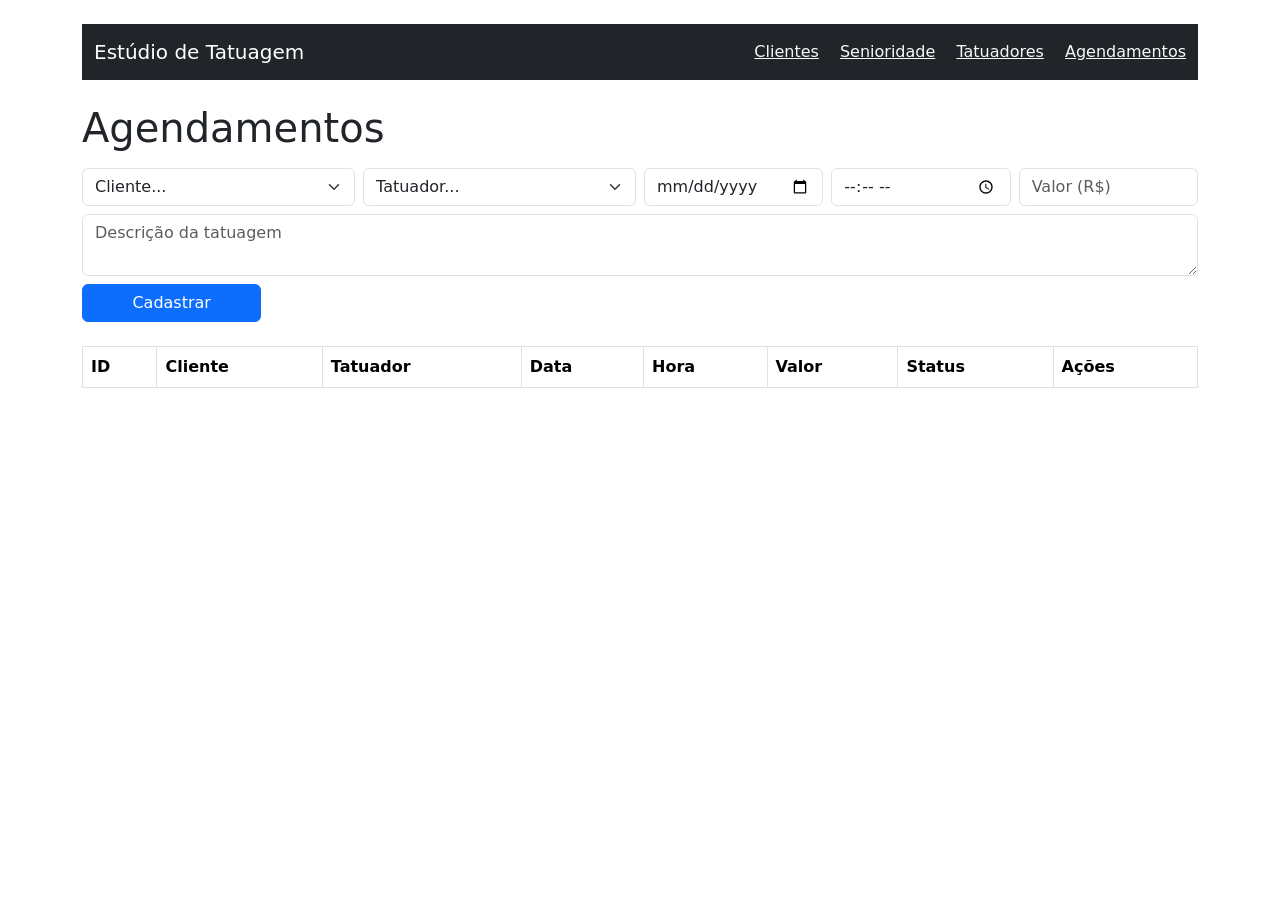
==== frontend/agendamentos.html @ 02c7ffcb "fazendo o agendamento" ====
<!DOCTYPE html>
<html lang="pt-br">
<head>
  <meta charset="UTF-8">
  <title>Agendamentos — Estúdio de Tatuagem</title>
  <link href="https://cdn.jsdelivr.net/npm/bootstrap@5.3.0/dist/css/bootstrap.min.css" rel="stylesheet">
</head>
<body class="container py-4">

  <nav class="navbar navbar-dark bg-dark mb-4">
    <div class="container">
      <span class="navbar-brand">Estúdio de Tatuagem</span>
      <div>
        <a href="clientes.html" class="text-light me-3">Clientes</a>
        <a href="senioridade.html" class="text-light me-3">Senioridade</a>
        <a href="tatuadores.html" class="text-light me-3">Tatuadores</a>
        <a href="agendamentos.html" class="text-light">Agendamentos</a>
      </div>
    </div>
  </nav>

  <h1>Agendamentos</h1>

  <!-- Formulário para cadastrar novo agendamento -->
  <form id="form-agendamento" class="row g-2 mt-2 mb-4">
    <div class="col-md-3">
      <select id="idcliente" class="form-select" required>
        <option value="">Cliente...</option>
      </select>
    </div>
    <div class="col-md-3">
      <select id="idtatuador" class="form-select" required>
        <option value="">Tatuador...</option>
      </select>
    </div>
    <div class="col-md-2">
      <input type="date" id="dataagendamento" class="form-control" required>
    </div>
    <div class="col-md-2">
      <input type="time" id="horaagendamento" class="form-control" required>
    </div>
    <div class="col-md-2">
      <input type="number" id="valortatuagem" class="form-control" placeholder="Valor (R$)" step="0.01" min="0">
    </div>
    <div class="col-md-12">
      <textarea id="descricaotatuagem" class="form-control" placeholder="Descrição da tatuagem"></textarea>
    </div>

    <!-- Esse bloco começa escondido — só aparece quando estamos editando um agendamento existente -->
    <div class="col-md-3" id="bloco-status" style="display: none;">
      <select id="status" class="form-select">
        <option value="pendente">Pendente</option>
        <option value="confirmado">Confirmado</option>
        <option value="concluido">Concluído</option>
        <option value="cancelado">Cancelado</option>
      </select>
    </div>

    <div class="col-md-2">
      <button id="btn-submit-agendamento" type="submit" class="btn btn-primary w-100">Cadastrar</button>
    </div>
  </form>

  <!-- Tabela onde os agendamentos vão aparecer -->
  <table class="table table-bordered">
    <thead>
      <tr>
        <th>ID</th>
        <th>Cliente</th>
        <th>Tatuador</th>
        <th>Data</th>
        <th>Hora</th>
        <th>Valor</th>
        <th>Status</th>
        <th>Ações</th>
      </tr>
    </thead>
    <tbody id="corpo-tabela">
      <!-- os agendamentos vão aparecer aqui -->
    </tbody>
  </table>

  <script src="js/agendamentos.js"></script>

</body>
</html>
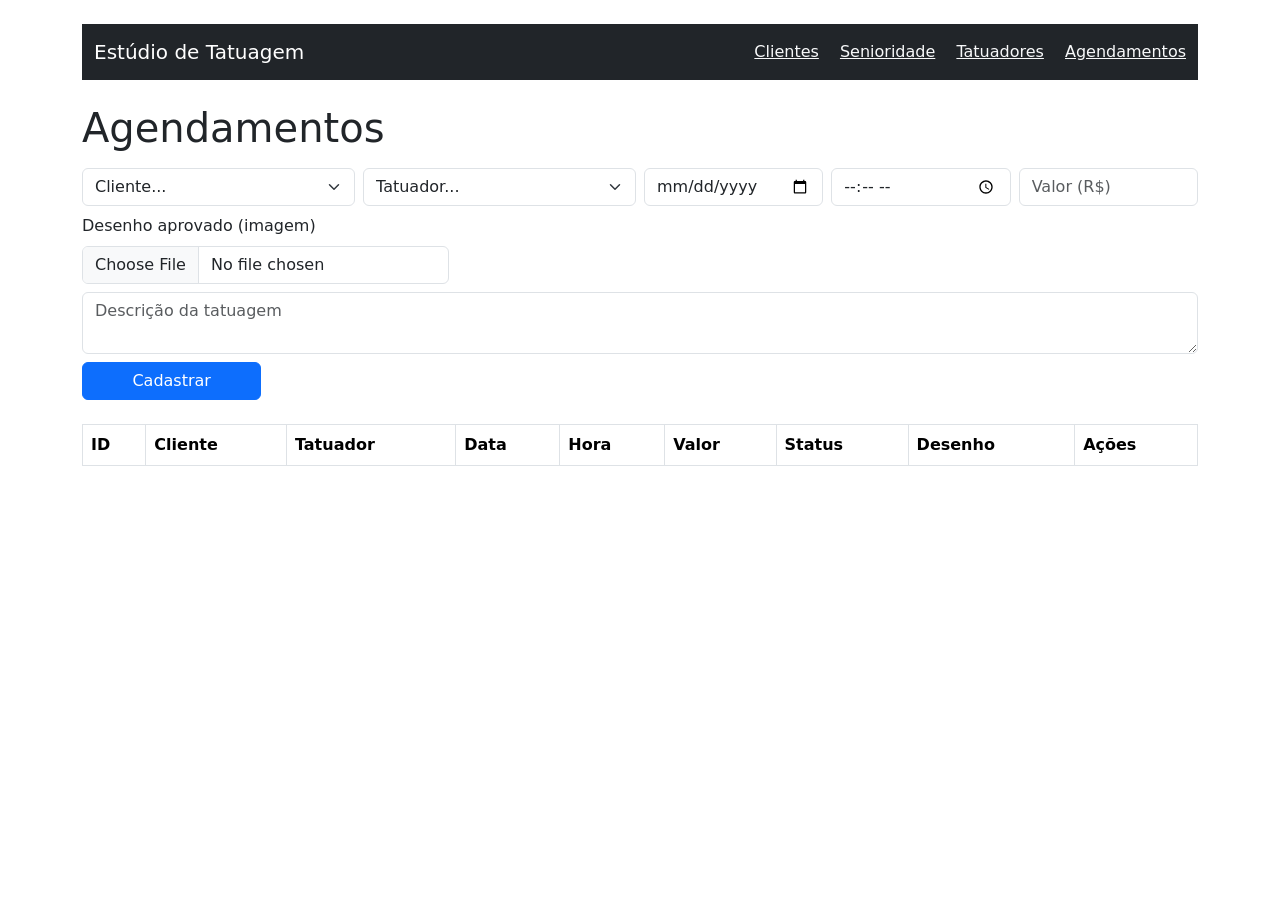
==== commit e04054ee: "fazendo upload de imagem" ====
--- a/frontend/agendamentos.html
+++ b/frontend/agendamentos.html
@@ -1,10 +1,12 @@
 <!DOCTYPE html>
 <html lang="pt-br">
+
 <head>
   <meta charset="UTF-8">
   <title>Agendamentos — Estúdio de Tatuagem</title>
   <link href="https://cdn.jsdelivr.net/npm/bootstrap@5.3.0/dist/css/bootstrap.min.css" rel="stylesheet">
 </head>
+
 <body class="container py-4">
 
   <nav class="navbar navbar-dark bg-dark mb-4">
@@ -41,6 +43,9 @@
     </div>
     <div class="col-md-2">
       <input type="number" id="valortatuagem" class="form-control" placeholder="Valor (R$)" step="0.01" min="0">
+    </div>    <div class="col-md-4">
+      <label class="form-label">Desenho aprovado (imagem)</label>
+      <input type="file" id="desenho" class="form-control" accept="image/*">
     </div>
     <div class="col-md-12">
       <textarea id="descricaotatuagem" class="form-control" placeholder="Descrição da tatuagem"></textarea>
@@ -72,6 +77,7 @@
         <th>Hora</th>
         <th>Valor</th>
         <th>Status</th>
+        <th>Desenho</th>
         <th>Ações</th>
       </tr>
     </thead>
@@ -83,4 +89,5 @@
   <script src="js/agendamentos.js"></script>
 
 </body>
+
 </html>
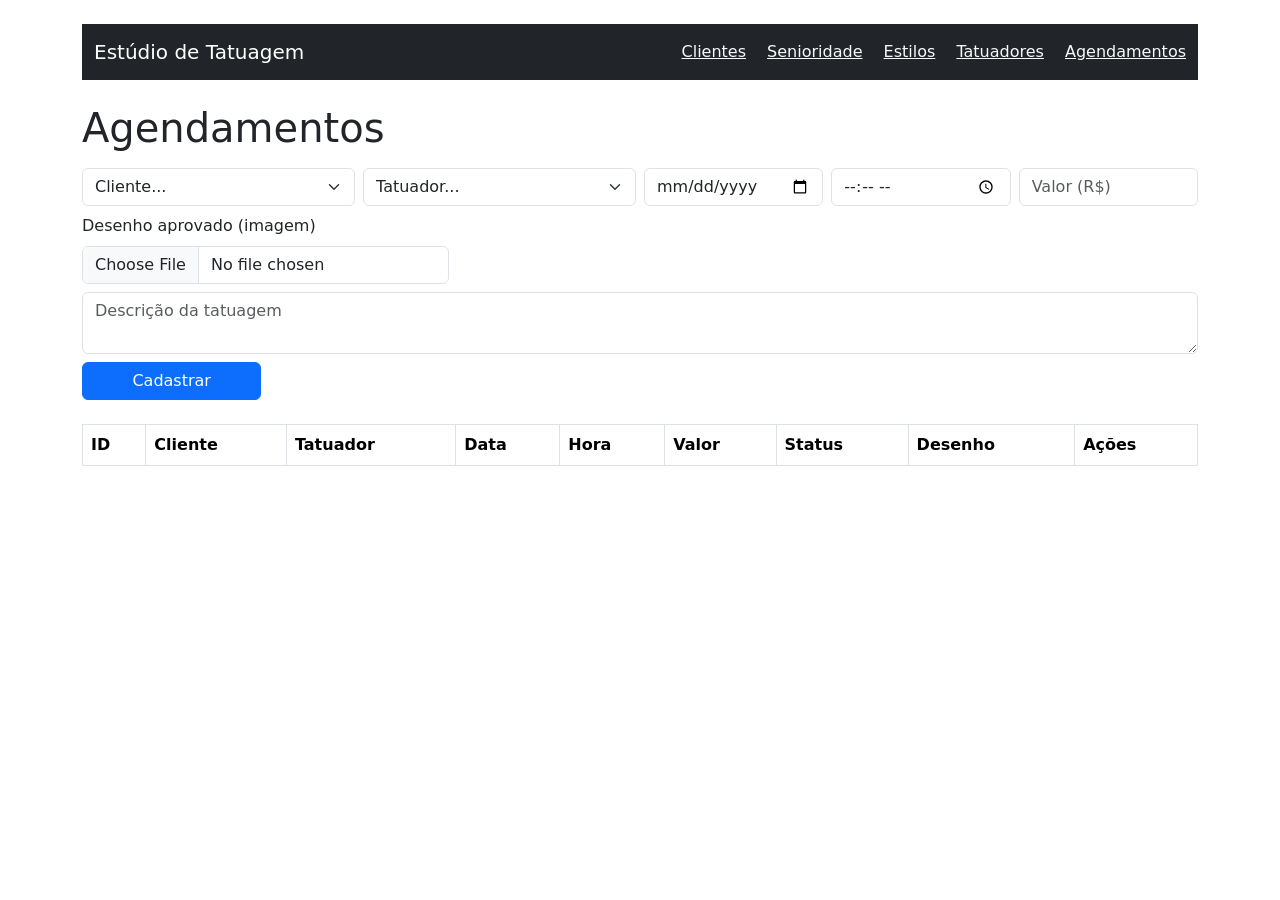
==== commit fb4a5334: "fazendo o estilo dos tatuadores" ====
--- a/frontend/agendamentos.html
+++ b/frontend/agendamentos.html
@@ -9,12 +9,13 @@
 
 <body class="container py-4">
 
-  <nav class="navbar navbar-dark bg-dark mb-4">
+<nav class="navbar navbar-dark bg-dark mb-4">
     <div class="container">
       <span class="navbar-brand">Estúdio de Tatuagem</span>
       <div>
         <a href="clientes.html" class="text-light me-3">Clientes</a>
         <a href="senioridade.html" class="text-light me-3">Senioridade</a>
+        <a href="estilos.html" class="text-light me-3">Estilos</a>
         <a href="tatuadores.html" class="text-light me-3">Tatuadores</a>
         <a href="agendamentos.html" class="text-light">Agendamentos</a>
       </div>
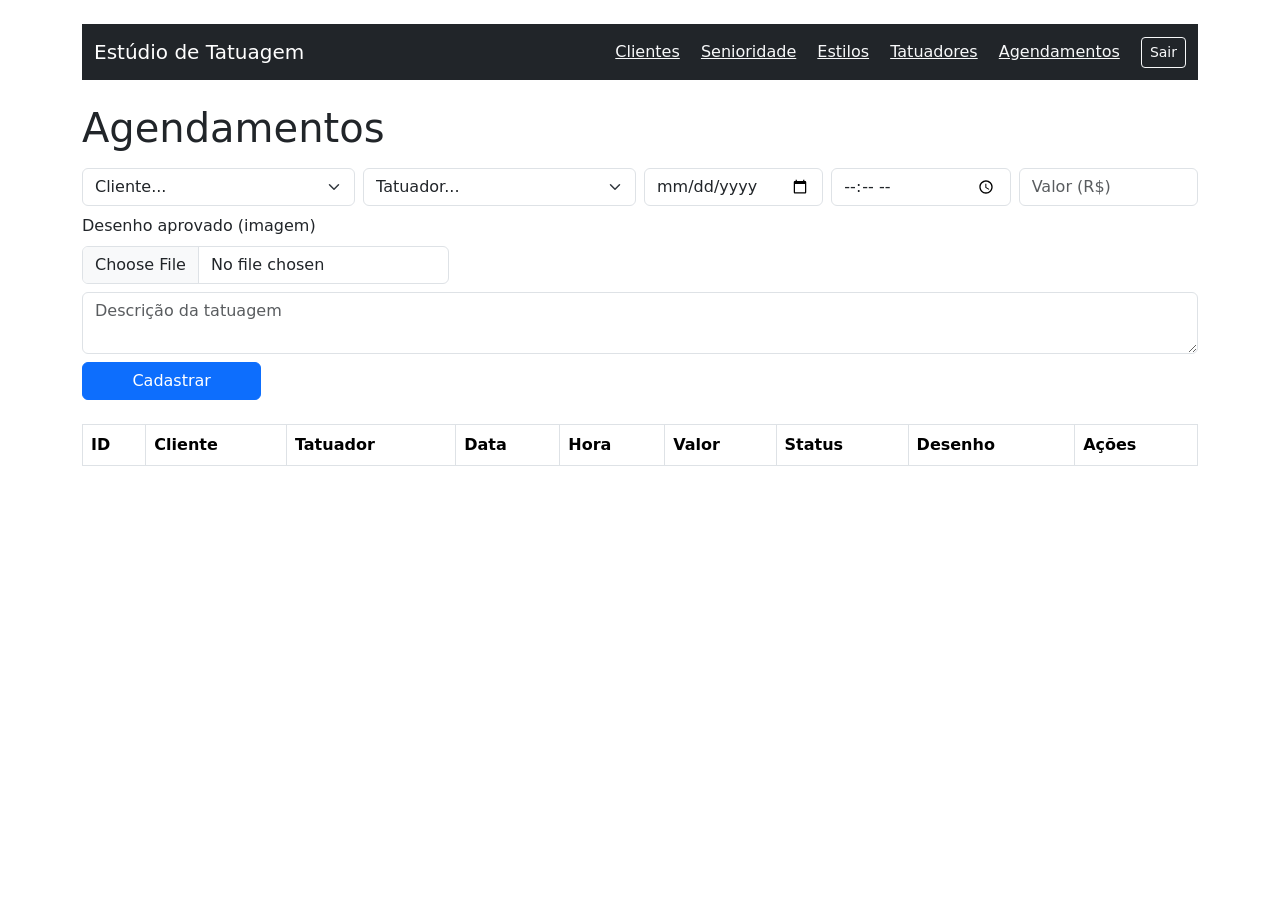
==== commit 22d83a47: "fazendo dashboard" ====
--- a/frontend/agendamentos.html
+++ b/frontend/agendamentos.html
@@ -10,17 +10,18 @@
 <body class="container py-4">
 
 <nav class="navbar navbar-dark bg-dark mb-4">
-    <div class="container">
-      <span class="navbar-brand">Estúdio de Tatuagem</span>
-      <div>
-        <a href="clientes.html" class="text-light me-3">Clientes</a>
-        <a href="senioridade.html" class="text-light me-3">Senioridade</a>
-        <a href="estilos.html" class="text-light me-3">Estilos</a>
-        <a href="tatuadores.html" class="text-light me-3">Tatuadores</a>
-        <a href="agendamentos.html" class="text-light">Agendamentos</a>
-      </div>
+  <div class="container">
+    <span class="navbar-brand">Estúdio de Tatuagem</span>
+    <div>
+      <a href="clientes.html" class="text-light me-3">Clientes</a>
+      <a href="senioridade.html" class="text-light me-3">Senioridade</a>
+      <a href="estilos.html" class="text-light me-3">Estilos</a>
+      <a href="tatuadores.html" class="text-light me-3">Tatuadores</a>
+      <a href="agendamentos.html" class="text-light me-3">Agendamentos</a>
+      <button onclick="sair()" class="btn btn-outline-light btn-sm">Sair</button>
     </div>
-  </nav>
+  </div>
+</nav>
 
   <h1>Agendamentos</h1>
 
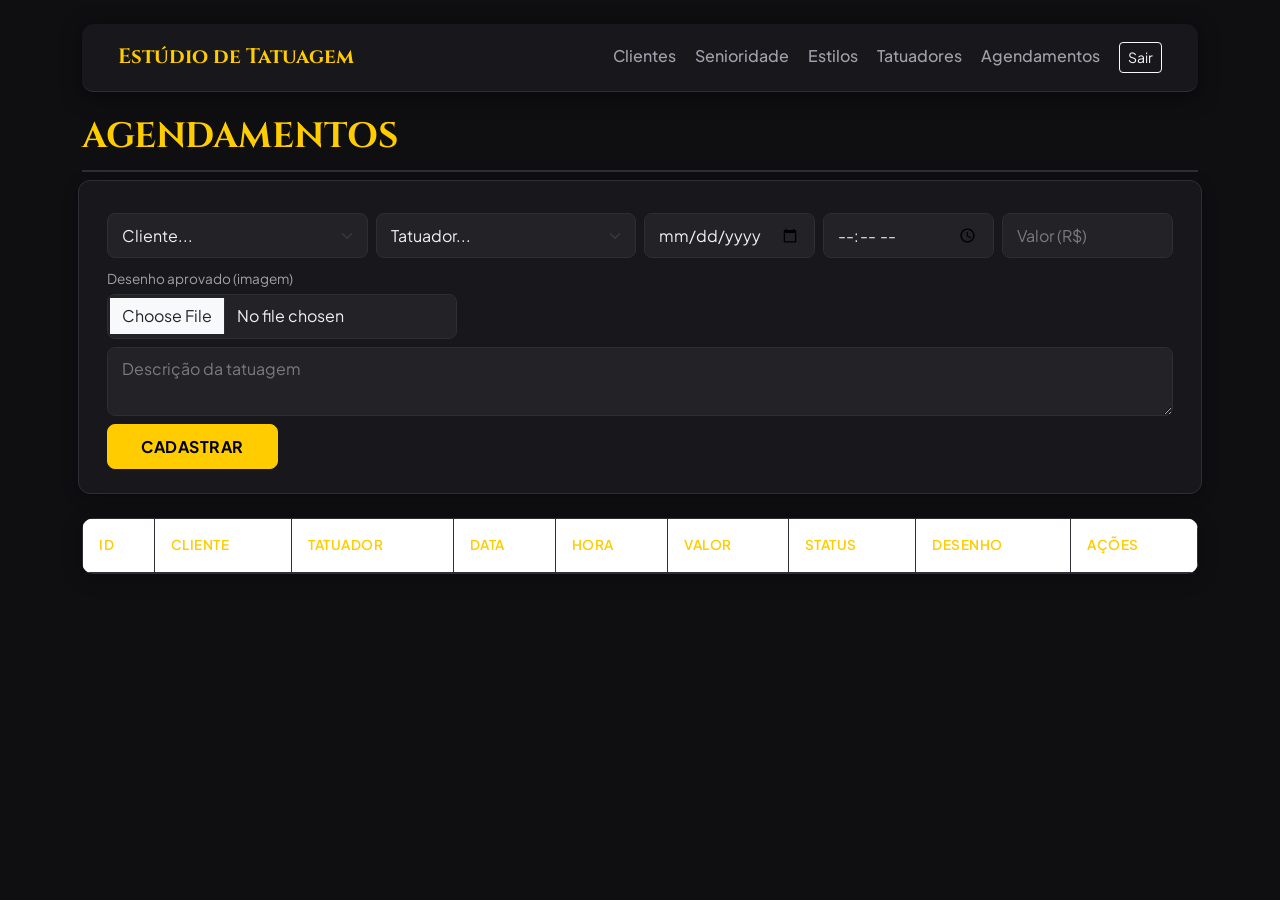
==== commit 7df943ac: "fazendo css" ====
--- a/frontend/agendamentos.html
+++ b/frontend/agendamentos.html
@@ -6,6 +6,169 @@
   <title>Agendamentos — Estúdio de Tatuagem</title>
   <link href="https://cdn.jsdelivr.net/npm/bootstrap@5.3.0/dist/css/bootstrap.min.css" rel="stylesheet">
 </head>
+
+<style>
+  /* ======================================================
+ESTILO DA PÁGINA: AGENDAMENTOS
+====================================================== */
+
+@import url('https://fonts.googleapis.com/css2?family=Cinzel:wght@600;700&family=Plus+Jakarta+Sans:wght@300;400;600&display=swap');
+
+:root {
+--bg-dark: #0f0f12;
+--bg-card: #18181c;
+--bg-input: #222227;
+--border-color: #2e2e36;
+--yellow-primary: #ffcc00;
+--yellow-hover: #e6b800;
+--yellow-glow: rgba(255, 204, 0, 0.25);
+--text-main: #f0f0f3;
+--text-muted: #a0a0ab;
+}
+
+body {
+background-color: var(--bg-dark) !important;
+color: var(--text-main) !important;
+font-family: 'Plus Jakarta Sans', sans-serif;
+min-height: 100vh;
+}
+
+h1 {
+font-family: 'Cinzel', serif;
+font-size: 2.2rem;
+font-weight: 700;
+color: var(--yellow-primary);
+text-transform: uppercase;
+border-bottom: 2px solid var(--border-color);
+padding-bottom: 12px;
+margin-top: 10px;
+}
+
+/* Navbar */
+.navbar {
+background-color: var(--bg-card) !important;
+border-bottom: 1px solid var(--border-color);
+border-radius: 12px;
+padding: 0.8rem 1.5rem !important;
+box-shadow: 0 4px 20px rgba(0, 0, 0, 0.5);
+}
+
+.navbar-brand {
+font-family: 'Cinzel', serif;
+color: var(--yellow-primary) !important;
+font-weight: 700;
+font-size: 1.3rem;
+}
+
+.navbar a.text-light {
+color: var(--text-muted) !important;
+text-decoration: none;
+font-weight: 500;
+transition: all 0.3s ease;
+}
+
+.navbar a.text-light:hover {
+color: var(--yellow-primary) !important;
+text-shadow: 0 0 8px var(--yellow-glow);
+}
+
+/* Form Container */
+#form-agendamento {
+background-color: var(--bg-card);
+padding: 1.5rem;
+border-radius: 12px;
+border: 1px solid var(--border-color);
+box-shadow: 0 4px 15px rgba(0, 0, 0, 0.3);
+}
+
+.form-control, .form-select {
+background-color: var(--bg-input) !important;
+border: 1px solid var(--border-color) !important;
+color: var(--text-main) !important;
+border-radius: 8px;
+padding: 0.6rem 0.9rem;
+transition: all 0.3s ease;
+}
+
+.form-control::placeholder {
+color: var(--text-muted) !important;
+opacity: 0.7;
+}
+
+.form-control:focus, .form-select:focus {
+background-color: #27272e !important;
+border-color: var(--yellow-primary) !important;
+box-shadow: 0 0 0 0.25rem var(--yellow-glow) !important;
+color: #ffffff !important;
+}
+
+.form-label {
+color: var(--text-muted);
+font-size: 0.85rem;
+margin-bottom: 4px;
+}
+
+/* Botão Principais */
+.btn-primary {
+background-color: var(--yellow-primary) !important;
+border-color: var(--yellow-primary) !important;
+color: #000000 !important;
+font-weight: 700;
+text-transform: uppercase;
+letter-spacing: 0.5px;
+border-radius: 8px;
+padding: 0.6rem;
+transition: all 0.3s ease !important;
+}
+
+.btn-primary:hover {
+background-color: var(--yellow-hover) !important;
+border-color: var(--yellow-hover) !important;
+box-shadow: 0 0 15px var(--yellow-glow) !important;
+}
+
+.btn-outline-light:hover {
+background-color: #dc3545 !important;
+border-color: #dc3545 !important;
+}
+
+/* Tabela de Agendamentos */
+.table {
+color: var(--text-main) !important;
+border-color: var(--border-color) !important;
+margin-top: 20px;
+background-color: var(--bg-card);
+border-radius: 12px;
+overflow: hidden;
+box-shadow: 0 4px 20px rgba(0, 0, 0, 0.3);
+}
+
+.table thead {
+background-color: #1f1f26;
+}
+
+.table th {
+color: var(--yellow-primary);
+font-weight: 600;
+text-transform: uppercase;
+font-size: 0.85rem;
+letter-spacing: 0.5px;
+border-bottom: 2px solid var(--border-color) !important;
+padding: 1rem !important;
+}
+
+.table td {
+padding: 0.9rem !important;
+vertical-align: middle;
+background-color: var(--bg-card) !important;
+color: var(--text-main) !important;
+border-color: var(--border-color) !important;
+}
+
+.table tbody tr:hover td {
+background-color: #212128 !important;
+}
+</style>
 
 <body class="container py-4">
 
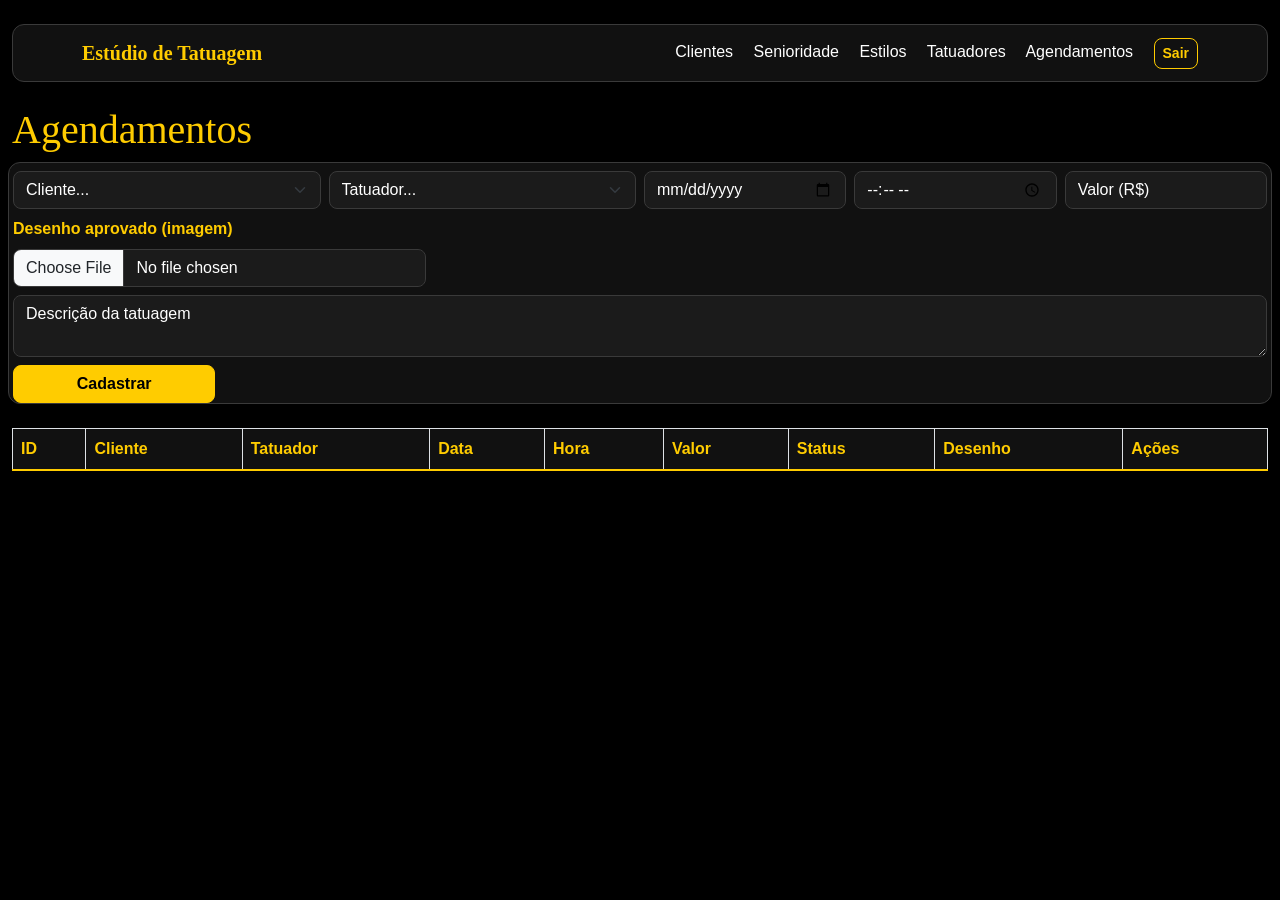
==== commit 5af83307: "integração finalizada" ====
--- a/frontend/agendamentos.html
+++ b/frontend/agendamentos.html
@@ -5,169 +5,11 @@
   <meta charset="UTF-8">
   <title>Agendamentos — Estúdio de Tatuagem</title>
   <link href="https://cdn.jsdelivr.net/npm/bootstrap@5.3.0/dist/css/bootstrap.min.css" rel="stylesheet">
+  <link rel="stylesheet" href="css/style.css">
 </head>
 
 <style>
-  /* ======================================================
-ESTILO DA PÁGINA: AGENDAMENTOS
-====================================================== */
 
-@import url('https://fonts.googleapis.com/css2?family=Cinzel:wght@600;700&family=Plus+Jakarta+Sans:wght@300;400;600&display=swap');
-
-:root {
---bg-dark: #0f0f12;
---bg-card: #18181c;
---bg-input: #222227;
---border-color: #2e2e36;
---yellow-primary: #ffcc00;
---yellow-hover: #e6b800;
---yellow-glow: rgba(255, 204, 0, 0.25);
---text-main: #f0f0f3;
---text-muted: #a0a0ab;
-}
-
-body {
-background-color: var(--bg-dark) !important;
-color: var(--text-main) !important;
-font-family: 'Plus Jakarta Sans', sans-serif;
-min-height: 100vh;
-}
-
-h1 {
-font-family: 'Cinzel', serif;
-font-size: 2.2rem;
-font-weight: 700;
-color: var(--yellow-primary);
-text-transform: uppercase;
-border-bottom: 2px solid var(--border-color);
-padding-bottom: 12px;
-margin-top: 10px;
-}
-
-/* Navbar */
-.navbar {
-background-color: var(--bg-card) !important;
-border-bottom: 1px solid var(--border-color);
-border-radius: 12px;
-padding: 0.8rem 1.5rem !important;
-box-shadow: 0 4px 20px rgba(0, 0, 0, 0.5);
-}
-
-.navbar-brand {
-font-family: 'Cinzel', serif;
-color: var(--yellow-primary) !important;
-font-weight: 700;
-font-size: 1.3rem;
-}
-
-.navbar a.text-light {
-color: var(--text-muted) !important;
-text-decoration: none;
-font-weight: 500;
-transition: all 0.3s ease;
-}
-
-.navbar a.text-light:hover {
-color: var(--yellow-primary) !important;
-text-shadow: 0 0 8px var(--yellow-glow);
-}
-
-/* Form Container */
-#form-agendamento {
-background-color: var(--bg-card);
-padding: 1.5rem;
-border-radius: 12px;
-border: 1px solid var(--border-color);
-box-shadow: 0 4px 15px rgba(0, 0, 0, 0.3);
-}
-
-.form-control, .form-select {
-background-color: var(--bg-input) !important;
-border: 1px solid var(--border-color) !important;
-color: var(--text-main) !important;
-border-radius: 8px;
-padding: 0.6rem 0.9rem;
-transition: all 0.3s ease;
-}
-
-.form-control::placeholder {
-color: var(--text-muted) !important;
-opacity: 0.7;
-}
-
-.form-control:focus, .form-select:focus {
-background-color: #27272e !important;
-border-color: var(--yellow-primary) !important;
-box-shadow: 0 0 0 0.25rem var(--yellow-glow) !important;
-color: #ffffff !important;
-}
-
-.form-label {
-color: var(--text-muted);
-font-size: 0.85rem;
-margin-bottom: 4px;
-}
-
-/* Botão Principais */
-.btn-primary {
-background-color: var(--yellow-primary) !important;
-border-color: var(--yellow-primary) !important;
-color: #000000 !important;
-font-weight: 700;
-text-transform: uppercase;
-letter-spacing: 0.5px;
-border-radius: 8px;
-padding: 0.6rem;
-transition: all 0.3s ease !important;
-}
-
-.btn-primary:hover {
-background-color: var(--yellow-hover) !important;
-border-color: var(--yellow-hover) !important;
-box-shadow: 0 0 15px var(--yellow-glow) !important;
-}
-
-.btn-outline-light:hover {
-background-color: #dc3545 !important;
-border-color: #dc3545 !important;
-}
-
-/* Tabela de Agendamentos */
-.table {
-color: var(--text-main) !important;
-border-color: var(--border-color) !important;
-margin-top: 20px;
-background-color: var(--bg-card);
-border-radius: 12px;
-overflow: hidden;
-box-shadow: 0 4px 20px rgba(0, 0, 0, 0.3);
-}
-
-.table thead {
-background-color: #1f1f26;
-}
-
-.table th {
-color: var(--yellow-primary);
-font-weight: 600;
-text-transform: uppercase;
-font-size: 0.85rem;
-letter-spacing: 0.5px;
-border-bottom: 2px solid var(--border-color) !important;
-padding: 1rem !important;
-}
-
-.table td {
-padding: 0.9rem !important;
-vertical-align: middle;
-background-color: var(--bg-card) !important;
-color: var(--text-main) !important;
-border-color: var(--border-color) !important;
-}
-
-.table tbody tr:hover td {
-background-color: #212128 !important;
-}
 </style>
 
 <body class="container py-4">
@@ -251,6 +93,7 @@
     </tbody>
   </table>
 
+  <script src="js/auth.js"></script>
   <script src="js/agendamentos.js"></script>
 
 </body>
--- a/frontend/css/style.css
+++ b/frontend/css/style.css
@@ -0,0 +1,209 @@
+:root {
+  --bg-dark: #000000;
+  --bg-card: #111111;
+  --bg-input: #1b1b1b;
+  --border-color: #3a3a3a;
+  --yellow-primary: #ffcc00;
+  --yellow-hover: #e6b800;
+  --yellow-glow: rgba(255, 204, 0, 0.25);
+  --text-main: #ffffff;
+  --text-muted: #d6d6d6;
+}
+
+* {
+  box-sizing: border-box;
+}
+
+body {
+  background: #000000 !important;
+  color: #ffffff !important;
+  font-family: 'Plus Jakarta Sans', Arial, sans-serif;
+}
+
+body.container {
+  max-width: 1440px;
+  margin: 0 auto;
+}
+
+h1,
+h2,
+h3,
+.navbar-brand {
+  font-family: 'Cinzel', Georgia, serif;
+}
+
+h1 {
+  color: #ffcc00 !important;
+}
+
+.navbar {
+  background: #111111 !important;
+  border: 1px solid #3a3a3a;
+  border-radius: 12px;
+  box-shadow: 0 8px 24px rgba(0, 0, 0, 0.55);
+}
+
+.navbar-brand {
+  color: #ffcc00 !important;
+  font-weight: 700;
+}
+
+.navbar a.text-light {
+  color: #ffffff !important;
+  text-decoration: none;
+}
+
+.navbar a.text-light:hover,
+.navbar a.text-light:focus {
+  color: #ffcc00 !important;
+}
+
+.navbar .btn-outline-light {
+  border-color: #ffcc00 !important;
+  color: #ffcc00 !important;
+}
+
+.navbar .btn-outline-light:hover,
+.navbar .btn-outline-light:focus {
+  background-color: #ffcc00 !important;
+  border-color: #ffcc00 !important;
+  color: #000000 !important;
+}
+
+.navbar .btn-light {
+  background-color: #ffcc00 !important;
+  border-color: #ffcc00 !important;
+  color: #000000 !important;
+}
+
+.navbar .btn-light:hover,
+.navbar .btn-light:focus {
+  background-color: #e6b800 !important;
+  border-color: #e6b800 !important;
+  color: #000000 !important;
+}
+
+.landing-content {
+  max-width: 900px;
+  margin-top: 60px;
+  background-color: #111111;
+  border: 1px solid #3a3a3a;
+  border-radius: 16px;
+  box-shadow: 0 12px 35px rgba(0, 0, 0, 0.6);
+}
+
+.landing-content h1 {
+  color: #ffcc00 !important;
+  font-weight: 700;
+}
+
+.landing-content .lead {
+  color: #ffffff !important;
+  line-height: 1.8;
+}
+
+.form-control,
+.form-select {
+  background-color: #1b1b1b !important;
+  border: 1px solid #3a3a3a !important;
+  color: #ffffff !important;
+  border-radius: 8px;
+}
+
+.form-control::placeholder {
+  color: #ffffff !important;
+  opacity: 1;
+}
+
+.form-control:focus,
+.form-select:focus {
+  background-color: #242424 !important;
+  border-color: #ffcc00 !important;
+  box-shadow: 0 0 0 0.25rem rgba(255, 204, 0, 0.25) !important;
+  color: #ffffff !important;
+}
+
+.form-label {
+  color: #ffcc00 !important;
+  font-weight: 600;
+}
+
+.btn {
+  border-radius: 8px;
+  font-weight: 600;
+}
+
+.btn-primary {
+  background-color: #ffcc00 !important;
+  border-color: #ffcc00 !important;
+  color: #000000 !important;
+}
+
+.btn-primary:hover,
+.btn-primary:focus {
+  background-color: #e6b800 !important;
+  border-color: #e6b800 !important;
+  color: #000000 !important;
+  box-shadow: 0 0 15px rgba(255, 204, 0, 0.25);
+}
+
+.btn-secondary {
+  background-color: #1b1b1b !important;
+  border-color: #3a3a3a !important;
+  color: #ffffff !important;
+}
+
+.btn-secondary:hover,
+.btn-secondary:focus {
+  background-color: #2a2a2a !important;
+  border-color: #ffcc00 !important;
+  color: #ffcc00 !important;
+}
+
+.table {
+  color: #ffffff !important;
+  vertical-align: middle;
+}
+
+.table thead th {
+  background-color: #111111 !important;
+  border-bottom: 2px solid #ffcc00 !important;
+  color: #ffcc00 !important;
+}
+
+.table tbody td {
+  background-color: #111111 !important;
+  border-color: #3a3a3a !important;
+  color: #ffffff !important;
+}
+
+.table tbody tr:hover td {
+  background-color: #1d1d1d !important;
+}
+
+#form-cliente,
+#form-senioridade,
+#form-estilo,
+#form-tatuador,
+#form-agendamento,
+#form-login,
+#form-cadastro {
+  background-color: #111111 !important;
+  border: 1px solid #3a3a3a;
+  border-radius: 12px;
+}
+
+a {
+  color: #ffcc00;
+}
+
+a:hover {
+  color: #e6b800;
+}
+
+@media (max-width: 900px) {
+  body.container {
+    padding-left: 18px !important;
+    padding-right: 18px !important;
+  }
+}
